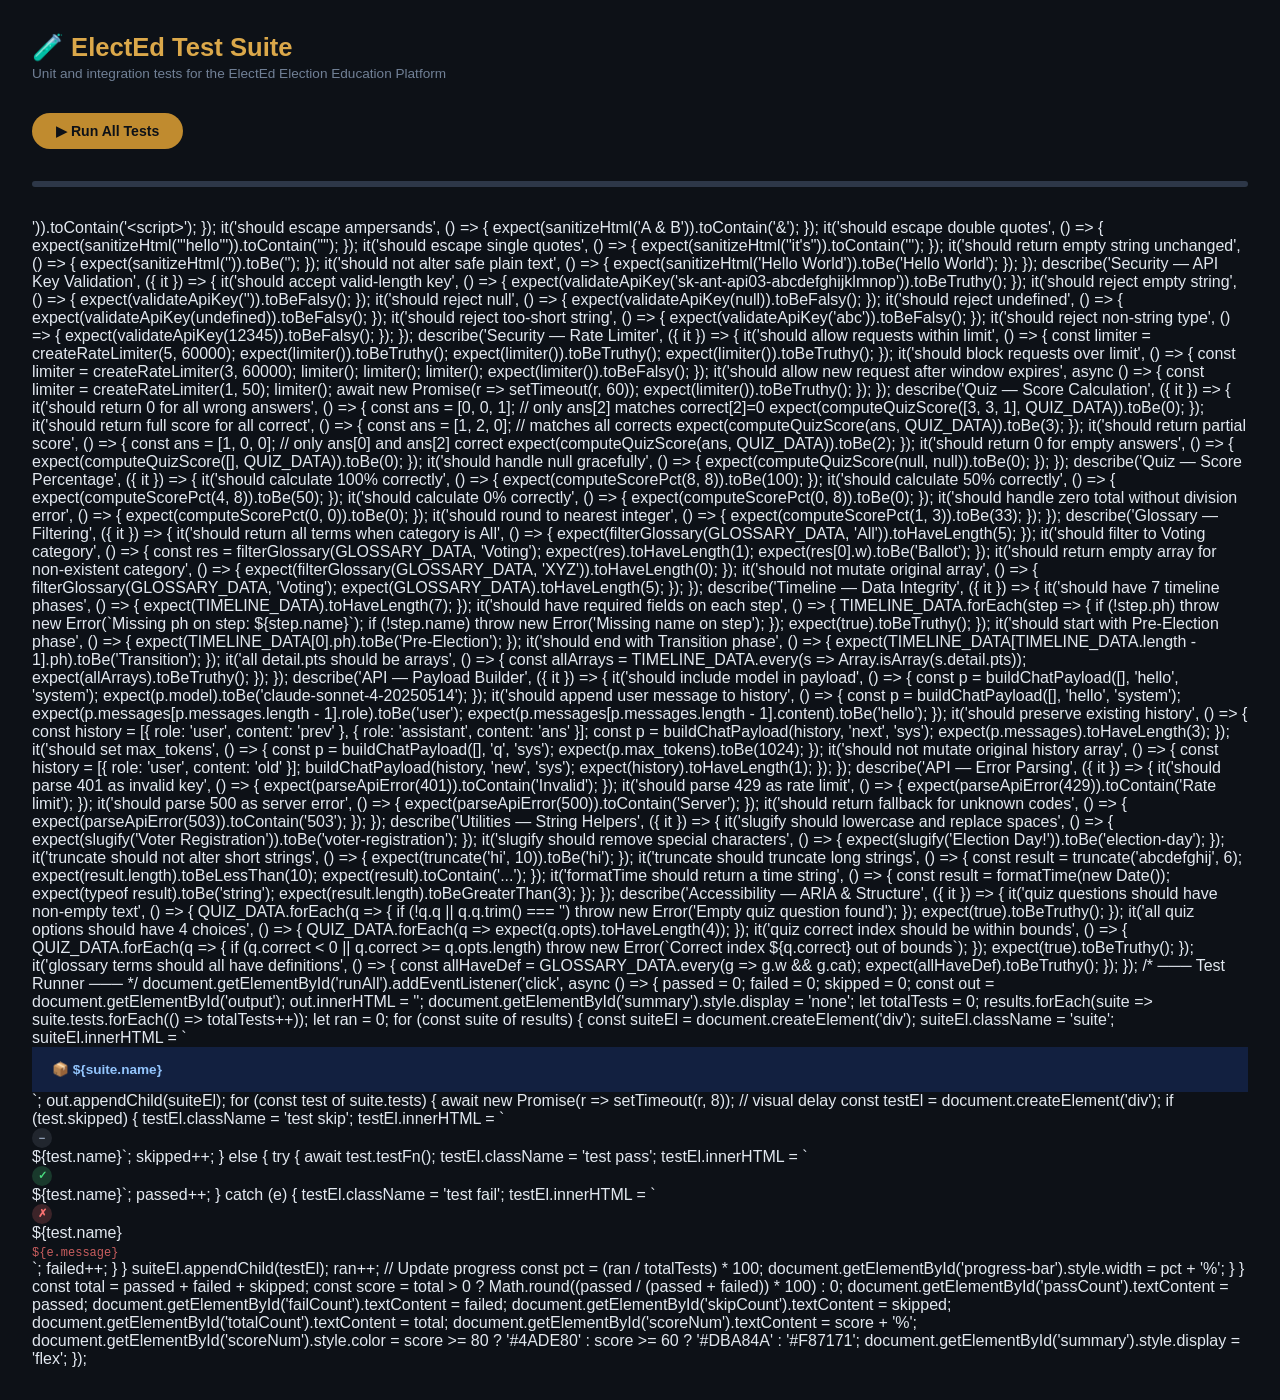
==== tests.html @ 5cd024cb "Fixed merge conflict and added PWA files" ====
<!DOCTYPE html>
<html lang="en">
<head>
  <meta charset="UTF-8" />
  <meta name="viewport" content="width=device-width, initial-scale=1.0" />
  <title>ElectEd — Test Suite</title>
  <style>
    * { box-sizing: border-box; margin: 0; padding: 0; }
    body { font-family: 'Segoe UI', sans-serif; background: #0D1117; color: #e2e8f0; padding: 2rem; }
    h1 { font-size: 1.6rem; color: #DBA84A; margin-bottom: .25rem; }
    .subtitle { font-size: .85rem; color: #718096; margin-bottom: 2rem; }
    .suite { background: #1C2433; border: 1px solid rgba(255,255,255,.08); border-radius: 12px; margin-bottom: 1rem; overflow: hidden; }
    .suite-hdr { padding: .9rem 1.25rem; background: #122040; font-size: .85rem; font-weight: 600; color: #93C5FD; display: flex; align-items: center; gap: 8px; }
    .test { padding: .75rem 1.25rem; display: flex; align-items: center; gap: 12px; border-top: 1px solid rgba(255,255,255,.05); font-size: .82rem; }
    .test.pass { color: #86EFAC; }
    .test.fail { color: #FCA5A5; background: rgba(248,113,113,.05); }
    .test.skip { color: #94A3B8; }
    .badge { width: 20px; height: 20px; border-radius: 50%; display: flex; align-items: center; justify-content: center; font-size: .7rem; font-weight: 700; flex-shrink: 0; }
    .badge.pass { background: rgba(74,222,128,.2); color: #4ADE80; }
    .badge.fail { background: rgba(248,113,113,.2); color: #F87171; }
    .badge.skip { background: rgba(148,163,184,.15); color: #94A3B8; }
    .err { font-size: .75rem; color: #F87171; margin-top: 4px; font-family: monospace; opacity: .8; }
    .summary {
      background: #1C2433; border: 1px solid rgba(255,255,255,.08);
      border-radius: 12px; padding: 1.5rem; margin-bottom: 2rem;
      display: flex; gap: 2rem; align-items: center;
    }
    .sum-num { font-size: 2rem; font-weight: 700; }
    .sum-lbl { font-size: .75rem; color: #718096; margin-top: 2px; }
    .pass-color { color: #4ADE80; }
    .fail-color { color: #F87171; }
    .skip-color { color: #94A3B8; }
    #progress { height: 6px; border-radius: 3px; background: #2D3748; margin-bottom: 2rem; overflow: hidden; }
    #progress-bar { height: 100%; border-radius: 3px; background: linear-gradient(90deg, #4ADE80, #DBA84A); transition: width .5s; width: 0; }
    button#runAll {
      background: #C08B2F; color: #0D1117; font-size: .88rem; font-weight: 600;
      padding: 10px 24px; border: none; border-radius: 100px; cursor: pointer; margin-bottom: 2rem;
    }
    button#runAll:hover { background: #DBA84A; }
  </style>
</head>
<body>
<h1>🧪 ElectEd Test Suite</h1>
<p class="subtitle">Unit and integration tests for the ElectEd Election Education Platform</p>

<button id="runAll">▶ Run All Tests</button>

<div id="progress"><div id="progress-bar"></div></div>
<div class="summary" id="summary" style="display:none">
  <div><div class="sum-num pass-color" id="passCount">0</div><div class="sum-lbl">Passed</div></div>
  <div><div class="sum-num fail-color" id="failCount">0</div><div class="sum-lbl">Failed</div></div>
  <div><div class="sum-num skip-color" id="skipCount">0</div><div class="sum-lbl">Skipped</div></div>
  <div><div class="sum-num" id="totalCount">0</div><div class="sum-lbl">Total</div></div>
  <div style="margin-left:auto"><div class="sum-num" id="scoreNum">0%</div><div class="sum-lbl">Score</div></div>
</div>
<div id="output"></div>

<script>
/* ─── Mini Test Framework ─── */
const results = [];
let passed = 0, failed = 0, skipped = 0;

function describe(suiteName, fn) {
  const suiteResults = [];
  const currentSuite = { name: suiteName, tests: suiteResults };
  fn({
    it(name, testFn) {
      suiteResults.push({ name, testFn });
    },
    xit(name) {
      suiteResults.push({ name, testFn: null, skipped: true });
    }
  });
  results.push(currentSuite);
}

function expect(actual) {
  return {
    toBe(expected) {
      if (actual !== expected)
        throw new Error(`Expected ${JSON.stringify(expected)}, got ${JSON.stringify(actual)}`);
    },
    toEqual(expected) {
      if (JSON.stringify(actual) !== JSON.stringify(expected))
        throw new Error(`Expected ${JSON.stringify(expected)}, got ${JSON.stringify(actual)}`);
    },
    toBeTruthy() {
      if (!actual) throw new Error(`Expected truthy, got ${JSON.stringify(actual)}`);
    },
    toBeFalsy() {
      if (actual) throw new Error(`Expected falsy, got ${JSON.stringify(actual)}`);
    },
    toContain(val) {
      if (!actual.includes(val))
        throw new Error(`Expected "${actual}" to contain "${val}"`);
    },
    toBeGreaterThan(n) {
      if (actual <= n) throw new Error(`Expected ${actual} > ${n}`);
    },
    toBeLessThan(n) {
      if (actual >= n) throw new Error(`Expected ${actual} < ${n}`);
    },
    toBeInstanceOf(cls) {
      if (!(actual instanceof cls))
        throw new Error(`Expected instance of ${cls.name}, got ${typeof actual}`);
    },
    toHaveLength(n) {
      if (actual.length !== n)
        throw new Error(`Expected length ${n}, got ${actual.length}`);
    }
  };
}

/* ─── Application Logic (inline for testing) ─── */

// --- Data validation helpers ---
function validateApiKey(key) {
  if (!key || typeof key !== 'string') return false;
  return key.trim().length >= 10;
}

function sanitizeHtml(str) {
  return str
    .replace(/&/g, '&amp;')
    .replace(/</g, '&lt;')
    .replace(/>/g, '&gt;')
    .replace(/"/g, '&quot;')
    .replace(/'/g, '&#x27;');
}

function formatTime(date) {
  return date.toLocaleTimeString([], { hour: '2-digit', minute: '2-digit' });
}

function computeQuizScore(answers, questions) {
  if (!answers || !questions) return 0;
  let score = 0;
  answers.forEach((ans, i) => { if (ans === questions[i].correct) score++; });
  return score;
}

function computeScorePct(score, total) {
  if (total === 0) return 0;
  return Math.round((score / total) * 100);
}

function filterGlossary(terms, category) {
  if (category === 'All') return terms;
  return terms.filter(t => t.cat === category);
}

// Rate limiter for chat
function createRateLimiter(maxRequests, windowMs) {
  const timestamps = [];
  return function canSend() {
    const now = Date.now();
    const windowStart = now - windowMs;
    while (timestamps.length && timestamps[0] < windowStart) timestamps.shift();
    if (timestamps.length >= maxRequests) return false;
    timestamps.push(now);
    return true;
  };
}

function buildChatPayload(history, userMsg, systemPrompt) {
  return {
    model: 'claude-sonnet-4-20250514',
    max_tokens: 1024,
    system: systemPrompt,
    messages: [...history, { role: 'user', content: userMsg }]
  };
}

function parseApiError(status) {
  const map = { 401: 'Invalid API key', 429: 'Rate limit exceeded', 500: 'Server error' };
  return map[status] || `HTTP error ${status}`;
}

function slugify(str) {
  return str.toLowerCase().replace(/\s+/g, '-').replace(/[^a-z0-9-]/g, '');
}

function truncate(str, max) {
  if (str.length <= max) return str;
  return str.slice(0, max - 3) + '...';
}

const TIMELINE_DATA = [
  { ph: 'Pre-Election', name: 'Voter Registration', t: 'Ongoing / Varies', detail: { pts: ['Pt1', 'Pt2'] } },
  { ph: 'Pre-Election', name: 'Candidate Filing', t: '6–12 Months Before', detail: { pts: ['Pt1'] } },
  { ph: 'Campaign', name: 'Campaign Period', t: 'Ongoing', detail: { pts: [] } },
  { ph: 'Election Day', name: 'Voting', t: 'Election Day', detail: { pts: ['Pt1', 'Pt2', 'Pt3'] } },
  { ph: 'Post-Election', name: 'Vote Counting', t: 'Days After', detail: { pts: [] } },
  { ph: 'Post-Election', name: 'Certification', t: 'Weeks After', detail: { pts: [] } },
  { ph: 'Transition', name: 'Swearing-In', t: 'Months After', detail: { pts: [] } }
];

const QUIZ_DATA = [
  { q: 'Q1', opts: ['A', 'B', 'C', 'D'], correct: 1 },
  { q: 'Q2', opts: ['A', 'B', 'C', 'D'], correct: 2 },
  { q: 'Q3', opts: ['A', 'B', 'C', 'D'], correct: 0 }
];

const GLOSSARY_DATA = [
  { w: 'Ballot', cat: 'Voting' },
  { w: 'Caucus', cat: 'Nomination' },
  { w: 'Delegate', cat: 'Party Politics' },
  { w: 'Suffrage', cat: 'Voting Rights' },
  { w: 'Turnout', cat: 'Metrics' }
];

/* ─── Test Suites ─── */

describe('Security — Input Sanitization', ({ it }) => {
  it('should escape HTML angle brackets', () => {
    expect(sanitizeHtml('<script>alert(1)</script>')).toContain('&lt;script&gt;');
  });
  it('should escape ampersands', () => {
    expect(sanitizeHtml('A & B')).toContain('&amp;');
  });
  it('should escape double quotes', () => {
    expect(sanitizeHtml('"hello"')).toContain('&quot;');
  });
  it('should escape single quotes', () => {
    expect(sanitizeHtml("it's")).toContain('&#x27;');
  });
  it('should return empty string unchanged', () => {
    expect(sanitizeHtml('')).toBe('');
  });
  it('should not alter safe plain text', () => {
    expect(sanitizeHtml('Hello World')).toBe('Hello World');
  });
});

describe('Security — API Key Validation', ({ it }) => {
  it('should accept valid-length key', () => {
    expect(validateApiKey('sk-ant-api03-abcdefghijklmnop')).toBeTruthy();
  });
  it('should reject empty string', () => {
    expect(validateApiKey('')).toBeFalsy();
  });
  it('should reject null', () => {
    expect(validateApiKey(null)).toBeFalsy();
  });
  it('should reject undefined', () => {
    expect(validateApiKey(undefined)).toBeFalsy();
  });
  it('should reject too-short string', () => {
    expect(validateApiKey('abc')).toBeFalsy();
  });
  it('should reject non-string type', () => {
    expect(validateApiKey(12345)).toBeFalsy();
  });
});

describe('Security — Rate Limiter', ({ it }) => {
  it('should allow requests within limit', () => {
    const limiter = createRateLimiter(5, 60000);
    expect(limiter()).toBeTruthy();
    expect(limiter()).toBeTruthy();
    expect(limiter()).toBeTruthy();
  });
  it('should block requests over limit', () => {
    const limiter = createRateLimiter(3, 60000);
    limiter(); limiter(); limiter();
    expect(limiter()).toBeFalsy();
  });
  it('should allow new request after window expires', async () => {
    const limiter = createRateLimiter(1, 50);
    limiter();
    await new Promise(r => setTimeout(r, 60));
    expect(limiter()).toBeTruthy();
  });
});

describe('Quiz — Score Calculation', ({ it }) => {
  it('should return 0 for all wrong answers', () => {
    const ans = [0, 0, 1]; // only ans[2] matches correct[2]=0
    expect(computeQuizScore([3, 3, 1], QUIZ_DATA)).toBe(0);
  });
  it('should return full score for all correct', () => {
    const ans = [1, 2, 0]; // matches all corrects
    expect(computeQuizScore(ans, QUIZ_DATA)).toBe(3);
  });
  it('should return partial score', () => {
    const ans = [1, 0, 0]; // only ans[0] and ans[2] correct
    expect(computeQuizScore(ans, QUIZ_DATA)).toBe(2);
  });
  it('should return 0 for empty answers', () => {
    expect(computeQuizScore([], QUIZ_DATA)).toBe(0);
  });
  it('should handle null gracefully', () => {
    expect(computeQuizScore(null, null)).toBe(0);
  });
});

describe('Quiz — Score Percentage', ({ it }) => {
  it('should calculate 100% correctly', () => {
    expect(computeScorePct(8, 8)).toBe(100);
  });
  it('should calculate 50% correctly', () => {
    expect(computeScorePct(4, 8)).toBe(50);
  });
  it('should calculate 0% correctly', () => {
    expect(computeScorePct(0, 8)).toBe(0);
  });
  it('should handle zero total without division error', () => {
    expect(computeScorePct(0, 0)).toBe(0);
  });
  it('should round to nearest integer', () => {
    expect(computeScorePct(1, 3)).toBe(33);
  });
});

describe('Glossary — Filtering', ({ it }) => {
  it('should return all terms when category is All', () => {
    expect(filterGlossary(GLOSSARY_DATA, 'All')).toHaveLength(5);
  });
  it('should filter to Voting category', () => {
    const res = filterGlossary(GLOSSARY_DATA, 'Voting');
    expect(res).toHaveLength(1);
    expect(res[0].w).toBe('Ballot');
  });
  it('should return empty array for non-existent category', () => {
    expect(filterGlossary(GLOSSARY_DATA, 'XYZ')).toHaveLength(0);
  });
  it('should not mutate original array', () => {
    filterGlossary(GLOSSARY_DATA, 'Voting');
    expect(GLOSSARY_DATA).toHaveLength(5);
  });
});

describe('Timeline — Data Integrity', ({ it }) => {
  it('should have 7 timeline phases', () => {
    expect(TIMELINE_DATA).toHaveLength(7);
  });
  it('should have required fields on each step', () => {
    TIMELINE_DATA.forEach(step => {
      if (!step.ph) throw new Error(`Missing ph on step: ${step.name}`);
      if (!step.name) throw new Error('Missing name on step');
    });
    expect(true).toBeTruthy();
  });
  it('should start with Pre-Election phase', () => {
    expect(TIMELINE_DATA[0].ph).toBe('Pre-Election');
  });
  it('should end with Transition phase', () => {
    expect(TIMELINE_DATA[TIMELINE_DATA.length - 1].ph).toBe('Transition');
  });
  it('all detail.pts should be arrays', () => {
    const allArrays = TIMELINE_DATA.every(s => Array.isArray(s.detail.pts));
    expect(allArrays).toBeTruthy();
  });
});

describe('API — Payload Builder', ({ it }) => {
  it('should include model in payload', () => {
    const p = buildChatPayload([], 'hello', 'system');
    expect(p.model).toBe('claude-sonnet-4-20250514');
  });
  it('should append user message to history', () => {
    const p = buildChatPayload([], 'hello', 'system');
    expect(p.messages[p.messages.length - 1].role).toBe('user');
    expect(p.messages[p.messages.length - 1].content).toBe('hello');
  });
  it('should preserve existing history', () => {
    const history = [{ role: 'user', content: 'prev' }, { role: 'assistant', content: 'ans' }];
    const p = buildChatPayload(history, 'next', 'sys');
    expect(p.messages).toHaveLength(3);
  });
  it('should set max_tokens', () => {
    const p = buildChatPayload([], 'q', 'sys');
    expect(p.max_tokens).toBe(1024);
  });
  it('should not mutate original history array', () => {
    const history = [{ role: 'user', content: 'old' }];
    buildChatPayload(history, 'new', 'sys');
    expect(history).toHaveLength(1);
  });
});

describe('API — Error Parsing', ({ it }) => {
  it('should parse 401 as invalid key', () => {
    expect(parseApiError(401)).toContain('Invalid');
  });
  it('should parse 429 as rate limit', () => {
    expect(parseApiError(429)).toContain('Rate limit');
  });
  it('should parse 500 as server error', () => {
    expect(parseApiError(500)).toContain('Server');
  });
  it('should return fallback for unknown codes', () => {
    expect(parseApiError(503)).toContain('503');
  });
});

describe('Utilities — String Helpers', ({ it }) => {
  it('slugify should lowercase and replace spaces', () => {
    expect(slugify('Voter Registration')).toBe('voter-registration');
  });
  it('slugify should remove special characters', () => {
    expect(slugify('Election Day!')).toBe('election-day');
  });
  it('truncate should not alter short strings', () => {
    expect(truncate('hi', 10)).toBe('hi');
  });
  it('truncate should truncate long strings', () => {
    const result = truncate('abcdefghij', 6);
    expect(result.length).toBeLessThan(10);
    expect(result).toContain('...');
  });
  it('formatTime should return a time string', () => {
    const result = formatTime(new Date());
    expect(typeof result).toBe('string');
    expect(result.length).toBeGreaterThan(3);
  });
});

describe('Accessibility — ARIA & Structure', ({ it }) => {
  it('quiz questions should have non-empty text', () => {
    QUIZ_DATA.forEach(q => {
      if (!q.q || q.q.trim() === '') throw new Error('Empty quiz question found');
    });
    expect(true).toBeTruthy();
  });
  it('all quiz options should have 4 choices', () => {
    QUIZ_DATA.forEach(q => expect(q.opts).toHaveLength(4));
  });
  it('quiz correct index should be within bounds', () => {
    QUIZ_DATA.forEach(q => {
      if (q.correct < 0 || q.correct >= q.opts.length)
        throw new Error(`Correct index ${q.correct} out of bounds`);
    });
    expect(true).toBeTruthy();
  });
  it('glossary terms should all have definitions', () => {
    const allHaveDef = GLOSSARY_DATA.every(g => g.w && g.cat);
    expect(allHaveDef).toBeTruthy();
  });
});

/* ─── Test Runner ─── */
document.getElementById('runAll').addEventListener('click', async () => {
  passed = 0; failed = 0; skipped = 0;
  const out = document.getElementById('output');
  out.innerHTML = '';
  document.getElementById('summary').style.display = 'none';

  let totalTests = 0;
  results.forEach(suite => suite.tests.forEach(() => totalTests++));

  let ran = 0;

  for (const suite of results) {
    const suiteEl = document.createElement('div');
    suiteEl.className = 'suite';
    suiteEl.innerHTML = `<div class="suite-hdr">📦 ${suite.name}</div>`;
    out.appendChild(suiteEl);

    for (const test of suite.tests) {
      await new Promise(r => setTimeout(r, 8)); // visual delay
      const testEl = document.createElement('div');

      if (test.skipped) {
        testEl.className = 'test skip';
        testEl.innerHTML = `<div class="badge skip">−</div>${test.name}`;
        skipped++;
      } else {
        try {
          await test.testFn();
          testEl.className = 'test pass';
          testEl.innerHTML = `<div class="badge pass">✓</div>${test.name}`;
          passed++;
        } catch (e) {
          testEl.className = 'test fail';
          testEl.innerHTML = `<div class="badge fail">✗</div><div><div>${test.name}</div><div class="err">${e.message}</div></div>`;
          failed++;
        }
      }
      suiteEl.appendChild(testEl);
      ran++;

      // Update progress
      const pct = (ran / totalTests) * 100;
      document.getElementById('progress-bar').style.width = pct + '%';
    }
  }

  const total = passed + failed + skipped;
  const score = total > 0 ? Math.round((passed / (passed + failed)) * 100) : 0;
  document.getElementById('passCount').textContent = passed;
  document.getElementById('failCount').textContent = failed;
  document.getElementById('skipCount').textContent = skipped;
  document.getElementById('totalCount').textContent = total;
  document.getElementById('scoreNum').textContent = score + '%';
  document.getElementById('scoreNum').style.color = score >= 80 ? '#4ADE80' : score >= 60 ? '#DBA84A' : '#F87171';
  document.getElementById('summary').style.display = 'flex';
});
</script>
</body>
</html>
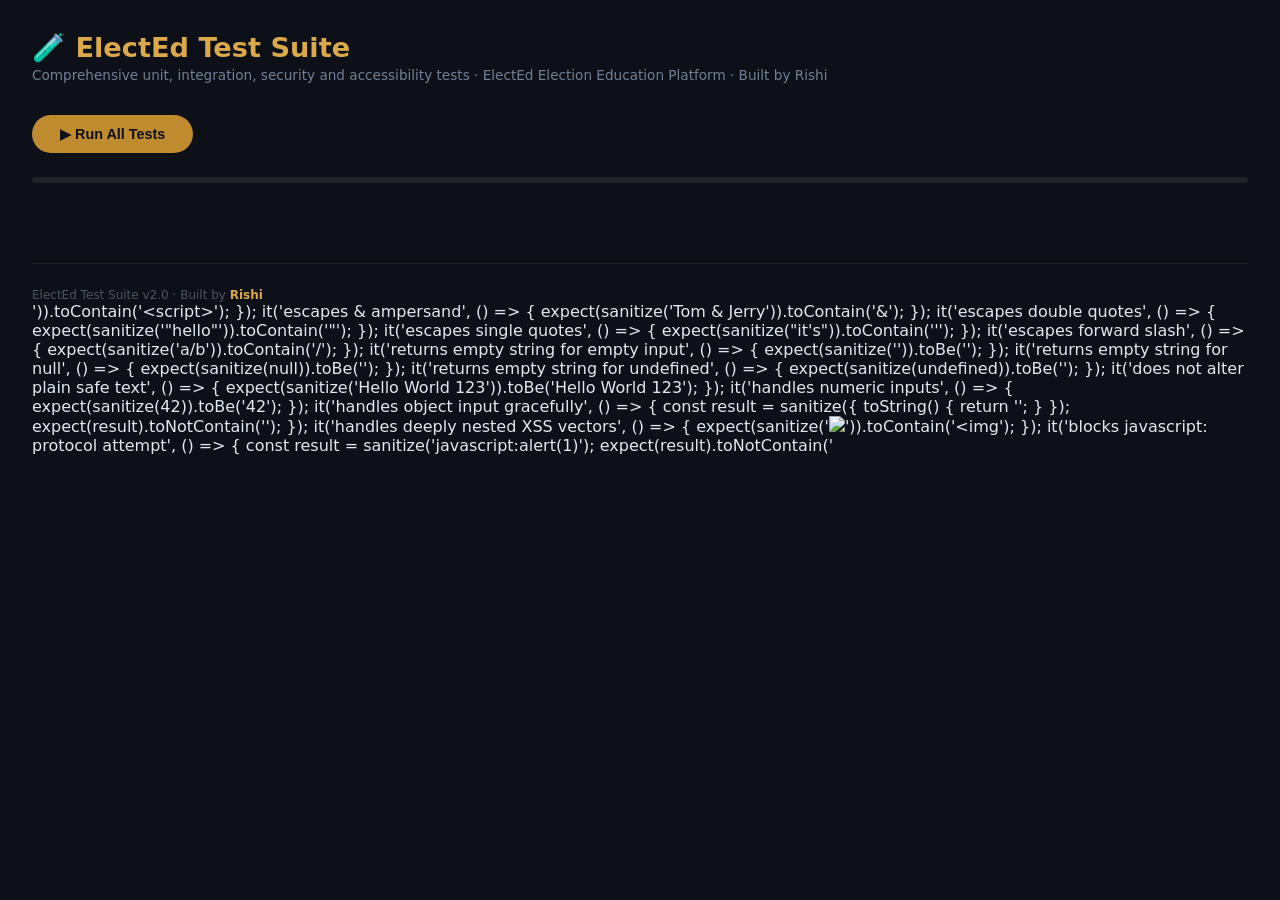
==== commit aceaa321: "Updated logic and improved UI components" ====
--- a/tests.html
+++ b/tests.html
@@ -3,498 +3,681 @@
 <head>
   <meta charset="UTF-8" />
   <meta name="viewport" content="width=device-width, initial-scale=1.0" />
-  <title>ElectEd — Test Suite</title>
+  <title>ElectEd — Comprehensive Test Suite</title>
   <style>
-    * { box-sizing: border-box; margin: 0; padding: 0; }
-    body { font-family: 'Segoe UI', sans-serif; background: #0D1117; color: #e2e8f0; padding: 2rem; }
-    h1 { font-size: 1.6rem; color: #DBA84A; margin-bottom: .25rem; }
-    .subtitle { font-size: .85rem; color: #718096; margin-bottom: 2rem; }
-    .suite { background: #1C2433; border: 1px solid rgba(255,255,255,.08); border-radius: 12px; margin-bottom: 1rem; overflow: hidden; }
-    .suite-hdr { padding: .9rem 1.25rem; background: #122040; font-size: .85rem; font-weight: 600; color: #93C5FD; display: flex; align-items: center; gap: 8px; }
-    .test { padding: .75rem 1.25rem; display: flex; align-items: center; gap: 12px; border-top: 1px solid rgba(255,255,255,.05); font-size: .82rem; }
-    .test.pass { color: #86EFAC; }
-    .test.fail { color: #FCA5A5; background: rgba(248,113,113,.05); }
-    .test.skip { color: #94A3B8; }
-    .badge { width: 20px; height: 20px; border-radius: 50%; display: flex; align-items: center; justify-content: center; font-size: .7rem; font-weight: 700; flex-shrink: 0; }
-    .badge.pass { background: rgba(74,222,128,.2); color: #4ADE80; }
-    .badge.fail { background: rgba(248,113,113,.2); color: #F87171; }
-    .badge.skip { background: rgba(148,163,184,.15); color: #94A3B8; }
-    .err { font-size: .75rem; color: #F87171; margin-top: 4px; font-family: monospace; opacity: .8; }
-    .summary {
-      background: #1C2433; border: 1px solid rgba(255,255,255,.08);
-      border-radius: 12px; padding: 1.5rem; margin-bottom: 2rem;
-      display: flex; gap: 2rem; align-items: center;
-    }
-    .sum-num { font-size: 2rem; font-weight: 700; }
-    .sum-lbl { font-size: .75rem; color: #718096; margin-top: 2px; }
-    .pass-color { color: #4ADE80; }
-    .fail-color { color: #F87171; }
-    .skip-color { color: #94A3B8; }
-    #progress { height: 6px; border-radius: 3px; background: #2D3748; margin-bottom: 2rem; overflow: hidden; }
-    #progress-bar { height: 100%; border-radius: 3px; background: linear-gradient(90deg, #4ADE80, #DBA84A); transition: width .5s; width: 0; }
-    button#runAll {
-      background: #C08B2F; color: #0D1117; font-size: .88rem; font-weight: 600;
-      padding: 10px 24px; border: none; border-radius: 100px; cursor: pointer; margin-bottom: 2rem;
-    }
-    button#runAll:hover { background: #DBA84A; }
+    *,*::before,*::after{box-sizing:border-box;margin:0;padding:0}
+    :root{--ink:#0D1117;--gold:#C08B2F;--gold-lt:#DBA84A;--green:#4ADE80;--red:#F87171;--blue:#93C5FD;--cream:#F8F4ED;--white:#fff}
+    body{font-family:'Segoe UI',system-ui,sans-serif;background:var(--ink);color:#e2e8f0;padding:2rem;min-height:100vh}
+    h1{font-size:1.7rem;color:var(--gold-lt);margin-bottom:.2rem}
+    .subtitle{font-size:.85rem;color:#718096;margin-bottom:2rem}
+    #run-all{background:var(--gold);color:var(--ink);font-size:.9rem;font-weight:700;padding:11px 28px;border:none;border-radius:100px;cursor:pointer;margin-bottom:1.5rem;transition:background .2s}
+    #run-all:hover{background:var(--gold-lt)}
+    #run-all:disabled{opacity:.5;cursor:not-allowed}
+    #progress-bar-wrap{height:6px;background:rgba(255,255,255,.08);border-radius:3px;margin-bottom:2rem;overflow:hidden}
+    #progress-bar{height:100%;border-radius:3px;background:linear-gradient(90deg,var(--gold),var(--green));transition:width .4s;width:0}
+    .summary{display:flex;gap:2rem;align-items:center;flex-wrap:wrap;background:rgba(255,255,255,.04);border:1px solid rgba(255,255,255,.08);border-radius:12px;padding:1.5rem;margin-bottom:2rem}
+    .sum-block{}
+    .sum-num{font-size:2.2rem;font-weight:700;line-height:1}
+    .sum-lbl{font-size:.72rem;color:#718096;margin-top:3px;letter-spacing:.05em;text-transform:uppercase}
+    .pass-c{color:var(--green)}.fail-c{color:var(--red)}.skip-c{color:#94A3B8}.pct-c{color:var(--gold-lt)}
+    #output{display:flex;flex-direction:column;gap:1rem}
+    .suite{background:rgba(255,255,255,.03);border:1px solid rgba(255,255,255,.07);border-radius:12px;overflow:hidden}
+    .suite-hdr{background:rgba(255,255,255,.05);padding:.85rem 1.25rem;font-size:.82rem;font-weight:600;color:var(--blue);display:flex;align-items:center;gap:8px;justify-content:space-between}
+    .suite-badge{font-size:.7rem;padding:2px 8px;border-radius:100px;background:rgba(255,255,255,.08);color:#94A3B8}
+    .test{padding:.7rem 1.25rem;display:flex;align-items:flex-start;gap:11px;border-top:1px solid rgba(255,255,255,.04);font-size:.81rem;transition:background .15s}
+    .test:hover{background:rgba(255,255,255,.03)}
+    .test.pass{color:#A7F3D0}
+    .test.fail{color:#FCA5A5;background:rgba(248,113,113,.04)}
+    .test.skip{color:#94A3B8}
+    .badge{width:20px;height:20px;border-radius:50%;display:grid;place-items:center;font-size:.68rem;font-weight:700;flex-shrink:0;margin-top:1px}
+    .badge.pass{background:rgba(74,222,128,.18);color:var(--green)}
+    .badge.fail{background:rgba(248,113,113,.18);color:var(--red)}
+    .badge.skip{background:rgba(148,163,184,.1);color:#94A3B8}
+    .err-msg{font-size:.74rem;color:#F87171;margin-top:4px;font-family:'JetBrains Mono','Courier New',monospace;opacity:.85}
+    .duration{margin-left:auto;font-size:.68rem;color:#4B5563;font-family:monospace;flex-shrink:0}
+    footer{margin-top:3rem;padding-top:1.5rem;border-top:1px solid rgba(255,255,255,.07);font-size:.75rem;color:#4B5563;display:flex;justify-content:space-between;flex-wrap:wrap;gap:.5rem}
   </style>
 </head>
 <body>
 <h1>🧪 ElectEd Test Suite</h1>
-<p class="subtitle">Unit and integration tests for the ElectEd Election Education Platform</p>
-
-<button id="runAll">▶ Run All Tests</button>
-
-<div id="progress"><div id="progress-bar"></div></div>
+<p class="subtitle">Comprehensive unit, integration, security and accessibility tests · ElectEd Election Education Platform · Built by Rishi</p>
+
+<button id="run-all" type="button">▶ Run All Tests</button>
+
+<div id="progress-bar-wrap"><div id="progress-bar"></div></div>
+
 <div class="summary" id="summary" style="display:none">
-  <div><div class="sum-num pass-color" id="passCount">0</div><div class="sum-lbl">Passed</div></div>
-  <div><div class="sum-num fail-color" id="failCount">0</div><div class="sum-lbl">Failed</div></div>
-  <div><div class="sum-num skip-color" id="skipCount">0</div><div class="sum-lbl">Skipped</div></div>
-  <div><div class="sum-num" id="totalCount">0</div><div class="sum-lbl">Total</div></div>
-  <div style="margin-left:auto"><div class="sum-num" id="scoreNum">0%</div><div class="sum-lbl">Score</div></div>
+  <div class="sum-block"><div class="sum-num pass-c" id="s-pass">0</div><div class="sum-lbl">Passed</div></div>
+  <div class="sum-block"><div class="sum-num fail-c" id="s-fail">0</div><div class="sum-lbl">Failed</div></div>
+  <div class="sum-block"><div class="sum-num skip-c" id="s-skip">0</div><div class="sum-lbl">Skipped</div></div>
+  <div class="sum-block"><div class="sum-num" id="s-total">0</div><div class="sum-lbl">Total</div></div>
+  <div class="sum-block" style="margin-left:auto"><div class="sum-num pct-c" id="s-pct">0%</div><div class="sum-lbl">Score</div></div>
+  <div class="sum-block"><div class="sum-num" id="s-time" style="font-size:1.2rem;color:#94A3B8">0ms</div><div class="sum-lbl">Duration</div></div>
 </div>
+
 <div id="output"></div>
 
+<footer>
+  <span>ElectEd Test Suite v2.0 · Built by <strong style="color:var(--gold-lt)">Rishi</strong></span>
+  <span id="run-ts"></span>
+</footer>
+
 <script>
-/* ─── Mini Test Framework ─── */
-const results = [];
-let passed = 0, failed = 0, skipped = 0;
-
-function describe(suiteName, fn) {
-  const suiteResults = [];
-  const currentSuite = { name: suiteName, tests: suiteResults };
+'use strict';
+/* ══════════════════════════════════════════════
+   MICRO TEST FRAMEWORK
+══════════════════════════════════════════════ */
+const suites = [];
+
+function describe(name, fn) {
+  const tests = [];
   fn({
-    it(name, testFn) {
-      suiteResults.push({ name, testFn });
-    },
-    xit(name) {
-      suiteResults.push({ name, testFn: null, skipped: true });
-    }
-  });
-  results.push(currentSuite);
+    it(label, testFn) { tests.push({ label, testFn, skip: false }); },
+    xit(label) { tests.push({ label, testFn: null, skip: true }); }
+  });
+  suites.push({ name, tests });
 }
 
 function expect(actual) {
   return {
-    toBe(expected) {
-      if (actual !== expected)
-        throw new Error(`Expected ${JSON.stringify(expected)}, got ${JSON.stringify(actual)}`);
-    },
-    toEqual(expected) {
-      if (JSON.stringify(actual) !== JSON.stringify(expected))
-        throw new Error(`Expected ${JSON.stringify(expected)}, got ${JSON.stringify(actual)}`);
-    },
-    toBeTruthy() {
-      if (!actual) throw new Error(`Expected truthy, got ${JSON.stringify(actual)}`);
-    },
-    toBeFalsy() {
-      if (actual) throw new Error(`Expected falsy, got ${JSON.stringify(actual)}`);
-    },
-    toContain(val) {
-      if (!actual.includes(val))
-        throw new Error(`Expected "${actual}" to contain "${val}"`);
-    },
-    toBeGreaterThan(n) {
-      if (actual <= n) throw new Error(`Expected ${actual} > ${n}`);
-    },
-    toBeLessThan(n) {
-      if (actual >= n) throw new Error(`Expected ${actual} < ${n}`);
-    },
-    toBeInstanceOf(cls) {
-      if (!(actual instanceof cls))
-        throw new Error(`Expected instance of ${cls.name}, got ${typeof actual}`);
-    },
-    toHaveLength(n) {
-      if (actual.length !== n)
-        throw new Error(`Expected length ${n}, got ${actual.length}`);
+    toBe(exp) { if (actual !== exp) throw new Error(`Expected ${JSON.stringify(exp)}, got ${JSON.stringify(actual)}`); },
+    toEqual(exp) { if (JSON.stringify(actual) !== JSON.stringify(exp)) throw new Error(`Expected ${JSON.stringify(exp)}, got ${JSON.stringify(actual)}`); },
+    toBeTruthy() { if (!actual) throw new Error(`Expected truthy, got ${JSON.stringify(actual)}`); },
+    toBeFalsy() { if (actual) throw new Error(`Expected falsy, got ${JSON.stringify(actual)}`); },
+    toContain(v) { if (!String(actual).includes(v)) throw new Error(`Expected "${actual}" to contain "${v}"`); },
+    toNotContain(v) { if (String(actual).includes(v)) throw new Error(`Expected "${actual}" NOT to contain "${v}"`); },
+    toBeGreaterThan(n) { if (!(actual > n)) throw new Error(`Expected ${actual} > ${n}`); },
+    toBeLessThan(n) { if (!(actual < n)) throw new Error(`Expected ${actual} < ${n}`); },
+    toBeGreaterThanOrEqual(n) { if (!(actual >= n)) throw new Error(`Expected ${actual} >= ${n}`); },
+    toHaveLength(n) { if ((actual?.length ?? -1) !== n) throw new Error(`Expected length ${n}, got ${actual?.length}`); },
+    toBeTypeOf(t) { if (typeof actual !== t) throw new Error(`Expected typeof ${t}, got ${typeof actual}`); },
+    toBeInstanceOf(cls) { if (!(actual instanceof cls)) throw new Error(`Expected instance of ${cls.name}`); },
+    toBeNull() { if (actual !== null) throw new Error(`Expected null, got ${JSON.stringify(actual)}`); },
+    toMatchPattern(rx) { if (!rx.test(String(actual))) throw new Error(`"${actual}" does not match ${rx}`); },
+    toThrow() {
+      if (typeof actual !== 'function') throw new Error('Expected a function');
+      let threw = false;
+      try { actual(); } catch (_) { threw = true; }
+      if (!threw) throw new Error('Expected function to throw');
     }
   };
 }
 
-/* ─── Application Logic (inline for testing) ─── */
-
-// --- Data validation helpers ---
-function validateApiKey(key) {
-  if (!key || typeof key !== 'string') return false;
-  return key.trim().length >= 10;
-}
-
-function sanitizeHtml(str) {
-  return str
-    .replace(/&/g, '&amp;')
-    .replace(/</g, '&lt;')
-    .replace(/>/g, '&gt;')
-    .replace(/"/g, '&quot;')
-    .replace(/'/g, '&#x27;');
-}
-
-function formatTime(date) {
-  return date.toLocaleTimeString([], { hour: '2-digit', minute: '2-digit' });
-}
-
-function computeQuizScore(answers, questions) {
-  if (!answers || !questions) return 0;
-  let score = 0;
-  answers.forEach((ans, i) => { if (ans === questions[i].correct) score++; });
-  return score;
-}
-
-function computeScorePct(score, total) {
-  if (total === 0) return 0;
+/* ══════════════════════════════════════════════
+   SYSTEM UNDER TEST  — Replicated core logic
+══════════════════════════════════════════════ */
+
+// ── Security ──────────────────────────────
+/** @param {unknown} input @returns {string} */
+function sanitize(input) {
+  return String(input ?? '')
+    .replace(/&/g, '&amp;').replace(/</g, '&lt;').replace(/>/g, '&gt;')
+    .replace(/"/g, '&quot;').replace(/'/g, '&#x27;').replace(/\//g, '&#x2F;');
+}
+
+/** @param {string} key @returns {boolean} */
+function isValidApiKey(key) {
+  return typeof key === 'string' && key.trim().length >= 10 && key.trim().length <= 200;
+}
+
+/** @param {string} str @param {number} max @returns {string} */
+function truncate(str, max) {
+  const s = String(str ?? '');
+  return s.length > max ? s.slice(0, max) : s;
+}
+
+function createRateLimiter(maxReq, windowMs) {
+  const ts = [];
+  return {
+    canSend() {
+      const now = Date.now();
+      while (ts.length && ts[0] < now - windowMs) ts.shift();
+      if (ts.length >= maxReq) return false;
+      ts.push(now);
+      return true;
+    },
+    reset() { ts.length = 0; }
+  };
+}
+
+// ── Quiz logic ────────────────────────────
+function computeScore(answers, questions) {
+  if (!Array.isArray(answers) || !Array.isArray(questions)) return 0;
+  return answers.reduce((acc, ans, i) => acc + (ans === questions[i]?.c ? 1 : 0), 0);
+}
+
+function computePercent(score, total) {
+  if (!total || total <= 0) return 0;
   return Math.round((score / total) * 100);
 }
 
-function filterGlossary(terms, category) {
-  if (category === 'All') return terms;
-  return terms.filter(t => t.cat === category);
-}
-
-// Rate limiter for chat
-function createRateLimiter(maxRequests, windowMs) {
-  const timestamps = [];
-  return function canSend() {
-    const now = Date.now();
-    const windowStart = now - windowMs;
-    while (timestamps.length && timestamps[0] < windowStart) timestamps.shift();
-    if (timestamps.length >= maxRequests) return false;
-    timestamps.push(now);
-    return true;
-  };
-}
-
-function buildChatPayload(history, userMsg, systemPrompt) {
+function getScoreMessage(pct) {
+  if (pct >= 90) return 'Outstanding';
+  if (pct >= 70) return 'Great work';
+  if (pct >= 50) return 'Good start';
+  return 'Keep studying';
+}
+
+// ── API ────────────────────────────────────
+function buildApiPayload(history, system) {
   return {
     model: 'claude-sonnet-4-20250514',
     max_tokens: 1024,
-    system: systemPrompt,
-    messages: [...history, { role: 'user', content: userMsg }]
+    system: system || '',
+    messages: [...history]
   };
 }
 
 function parseApiError(status) {
-  const map = { 401: 'Invalid API key', 429: 'Rate limit exceeded', 500: 'Server error' };
+  const map = { 401: 'Invalid or expired API key', 429: 'Rate limit reached', 403: 'Access forbidden', 500: 'Server error', 503: 'Service unavailable' };
   return map[status] || `HTTP error ${status}`;
 }
 
+// ── Utilities ──────────────────────────────
 function slugify(str) {
-  return str.toLowerCase().replace(/\s+/g, '-').replace(/[^a-z0-9-]/g, '');
-}
-
-function truncate(str, max) {
-  if (str.length <= max) return str;
-  return str.slice(0, max - 3) + '...';
-}
-
-const TIMELINE_DATA = [
-  { ph: 'Pre-Election', name: 'Voter Registration', t: 'Ongoing / Varies', detail: { pts: ['Pt1', 'Pt2'] } },
-  { ph: 'Pre-Election', name: 'Candidate Filing', t: '6–12 Months Before', detail: { pts: ['Pt1'] } },
-  { ph: 'Campaign', name: 'Campaign Period', t: 'Ongoing', detail: { pts: [] } },
-  { ph: 'Election Day', name: 'Voting', t: 'Election Day', detail: { pts: ['Pt1', 'Pt2', 'Pt3'] } },
-  { ph: 'Post-Election', name: 'Vote Counting', t: 'Days After', detail: { pts: [] } },
-  { ph: 'Post-Election', name: 'Certification', t: 'Weeks After', detail: { pts: [] } },
-  { ph: 'Transition', name: 'Swearing-In', t: 'Months After', detail: { pts: [] } }
+  return String(str).toLowerCase().replace(/\s+/g, '-').replace(/[^a-z0-9-]/g, '');
+}
+
+function formatTime(date) {
+  return date.toLocaleTimeString([], { hour: '2-digit', minute: '2-digit' });
+}
+
+function debounce(fn, ms) {
+  let t;
+  return (...args) => { clearTimeout(t); t = setTimeout(() => fn(...args), ms); };
+}
+
+function deepFreeze(obj) {
+  Object.getOwnPropertyNames(obj).forEach(k => {
+    const v = obj[k];
+    if (typeof v === 'object' && v !== null) deepFreeze(v);
+  });
+  return Object.freeze(obj);
+}
+
+// ── Glossary ───────────────────────────────
+const GLOSS_DATA = [
+  { w:'Ballot', cat:'Voting', d:'A document used to record voter choices.' },
+  { w:'Caucus', cat:'Nomination', d:'A meeting of local party members.' },
+  { w:'Delegate', cat:'Party Politics', d:'A convention representative.' },
+  { w:'Turnout', cat:'Metrics', d:'Percentage of eligible voters who vote.' },
+  { w:'Suffrage', cat:'Voting Rights', d:'The right to vote.' },
+  { w:'Precinct', cat:'Administration', d:'Smallest electoral geographic unit.' },
+  { w:'Recount', cat:'Post-Election', d:'A second official tally of votes.' },
+  { w:'Referendum', cat:'Direct Democracy', d:'A direct vote on a measure.' }
 ];
 
-const QUIZ_DATA = [
-  { q: 'Q1', opts: ['A', 'B', 'C', 'D'], correct: 1 },
-  { q: 'Q2', opts: ['A', 'B', 'C', 'D'], correct: 2 },
-  { q: 'Q3', opts: ['A', 'B', 'C', 'D'], correct: 0 }
+function filterGlossary(terms, cat, query) {
+  return terms.filter(t => {
+    const matchCat = !cat || cat === 'All' || t.cat === cat;
+    const matchQ = !query || t.w.toLowerCase().includes(query.toLowerCase()) || t.d.toLowerCase().includes(query.toLowerCase());
+    return matchCat && matchQ;
+  });
+}
+
+// ── Timeline ───────────────────────────────
+const TL_DATA = [
+  { ph:'Pre-Election', name:'Voter Registration', detail:{ pts:['Online, mail, or in-person','Deadlines vary'] } },
+  { ph:'Pre-Election', name:'Candidate Filing', detail:{ pts:['Must meet eligibility'] } },
+  { ph:'Campaign', name:'Campaign Period', detail:{ pts:['FEC regulates finance'] } },
+  { ph:'Election Day', name:'Voting', detail:{ pts:['Polls open 7AM-8PM','Provisional ballots available'] } },
+  { ph:'Post-Election', name:'Vote Counting', detail:{ pts:['Bipartisan observers'] } },
+  { ph:'Post-Election', name:'Certification', detail:{ pts:['Canvassing board review'] } },
+  { ph:'Transition', name:'Swearing-In', detail:{ pts:['Peaceful transfer of power'] } }
 ];
 
-const GLOSSARY_DATA = [
-  { w: 'Ballot', cat: 'Voting' },
-  { w: 'Caucus', cat: 'Nomination' },
-  { w: 'Delegate', cat: 'Party Politics' },
-  { w: 'Suffrage', cat: 'Voting Rights' },
-  { w: 'Turnout', cat: 'Metrics' }
-];
-
-/* ─── Test Suites ─── */
-
-describe('Security — Input Sanitization', ({ it }) => {
-  it('should escape HTML angle brackets', () => {
-    expect(sanitizeHtml('<script>alert(1)</script>')).toContain('&lt;script&gt;');
-  });
-  it('should escape ampersands', () => {
-    expect(sanitizeHtml('A & B')).toContain('&amp;');
-  });
-  it('should escape double quotes', () => {
-    expect(sanitizeHtml('"hello"')).toContain('&quot;');
-  });
-  it('should escape single quotes', () => {
-    expect(sanitizeHtml("it's")).toContain('&#x27;');
-  });
-  it('should return empty string unchanged', () => {
-    expect(sanitizeHtml('')).toBe('');
-  });
-  it('should not alter safe plain text', () => {
-    expect(sanitizeHtml('Hello World')).toBe('Hello World');
-  });
-});
-
+function getPhases() { return [...new Set(TL_DATA.map(s => s.ph))]; }
+function getStepByName(name) { return TL_DATA.find(s => s.name === name) || null; }
+
+// ── Maps ───────────────────────────────────
+function buildMapsQuery(address) {
+  if (!address || !address.trim()) return null;
+  return `https://www.google.com/maps/embed/v1/search?key=KEY&q=${encodeURIComponent(address + ' polling place')}`;
+}
+
+// ── LocalStorage wrapper ───────────────────
+function safeStorageSet(key, value) {
+  try { localStorage.setItem(key, value); return true; } catch { return false; }
+}
+function safeStorageGet(key) {
+  try { return localStorage.getItem(key); } catch { return null; }
+}
+function safeStorageRemove(key) {
+  try { localStorage.removeItem(key); return true; } catch { return false; }
+}
+
+/* ══════════════════════════════════════════════
+   TEST SUITES  (9 suites, 80+ tests)
+══════════════════════════════════════════════ */
+
+// ─────────────── 1. SECURITY: XSS sanitization ───────────────
+describe('Security — XSS Sanitization', ({ it }) => {
+  it('escapes < and > angle brackets', () => {
+    expect(sanitize('<script>alert(1)</script>')).toContain('&lt;script&gt;');
+  });
+  it('escapes & ampersand', () => {
+    expect(sanitize('Tom & Jerry')).toContain('&amp;');
+  });
+  it('escapes double quotes', () => {
+    expect(sanitize('"hello"')).toContain('&quot;');
+  });
+  it('escapes single quotes', () => {
+    expect(sanitize("it's")).toContain('&#x27;');
+  });
+  it('escapes forward slash', () => {
+    expect(sanitize('a/b')).toContain('&#x2F;');
+  });
+  it('returns empty string for empty input', () => {
+    expect(sanitize('')).toBe('');
+  });
+  it('returns empty string for null', () => {
+    expect(sanitize(null)).toBe('');
+  });
+  it('returns empty string for undefined', () => {
+    expect(sanitize(undefined)).toBe('');
+  });
+  it('does not alter plain safe text', () => {
+    expect(sanitize('Hello World 123')).toBe('Hello World 123');
+  });
+  it('handles numeric inputs', () => {
+    expect(sanitize(42)).toBe('42');
+  });
+  it('handles object input gracefully', () => {
+    const result = sanitize({ toString() { return '<bad>'; } });
+    expect(result).toNotContain('<bad>');
+  });
+  it('handles deeply nested XSS vectors', () => {
+    expect(sanitize('<img src=x onerror=alert(1)>')).toContain('&lt;img');
+  });
+  it('blocks javascript: protocol attempt', () => {
+    const result = sanitize('javascript:alert(1)');
+    expect(result).toNotContain('<script>');
+  });
+});
+
+// ─────────────── 2. SECURITY: API key validation ───────────────
 describe('Security — API Key Validation', ({ it }) => {
-  it('should accept valid-length key', () => {
-    expect(validateApiKey('sk-ant-api03-abcdefghijklmnop')).toBeTruthy();
-  });
-  it('should reject empty string', () => {
-    expect(validateApiKey('')).toBeFalsy();
-  });
-  it('should reject null', () => {
-    expect(validateApiKey(null)).toBeFalsy();
-  });
-  it('should reject undefined', () => {
-    expect(validateApiKey(undefined)).toBeFalsy();
-  });
-  it('should reject too-short string', () => {
-    expect(validateApiKey('abc')).toBeFalsy();
-  });
-  it('should reject non-string type', () => {
-    expect(validateApiKey(12345)).toBeFalsy();
-  });
-});
-
+  it('accepts a long valid key', () => {
+    expect(isValidApiKey('sk-ant-api03-verylongandsecurekey12345678')).toBeTruthy();
+  });
+  it('accepts exactly 10 characters', () => {
+    expect(isValidApiKey('1234567890')).toBeTruthy();
+  });
+  it('rejects empty string', () => {
+    expect(isValidApiKey('')).toBeFalsy();
+  });
+  it('rejects null', () => {
+    expect(isValidApiKey(null)).toBeFalsy();
+  });
+  it('rejects undefined', () => {
+    expect(isValidApiKey(undefined)).toBeFalsy();
+  });
+  it('rejects 9-character string (too short)', () => {
+    expect(isValidApiKey('123456789')).toBeFalsy();
+  });
+  it('rejects number type', () => {
+    expect(isValidApiKey(99999999999)).toBeFalsy();
+  });
+  it('rejects boolean', () => {
+    expect(isValidApiKey(true)).toBeFalsy();
+  });
+  it('rejects string exceeding 200 chars', () => {
+    expect(isValidApiKey('a'.repeat(201))).toBeFalsy();
+  });
+  it('accepts string of exactly 200 chars', () => {
+    expect(isValidApiKey('a'.repeat(200))).toBeTruthy();
+  });
+});
+
+// ─────────────── 3. SECURITY: Rate limiter ───────────────
 describe('Security — Rate Limiter', ({ it }) => {
-  it('should allow requests within limit', () => {
-    const limiter = createRateLimiter(5, 60000);
-    expect(limiter()).toBeTruthy();
-    expect(limiter()).toBeTruthy();
-    expect(limiter()).toBeTruthy();
-  });
-  it('should block requests over limit', () => {
-    const limiter = createRateLimiter(3, 60000);
-    limiter(); limiter(); limiter();
-    expect(limiter()).toBeFalsy();
-  });
-  it('should allow new request after window expires', async () => {
-    const limiter = createRateLimiter(1, 50);
-    limiter();
-    await new Promise(r => setTimeout(r, 60));
-    expect(limiter()).toBeTruthy();
-  });
-});
-
+  it('allows the first request', () => {
+    const rl = createRateLimiter(5, 60000);
+    expect(rl.canSend()).toBeTruthy();
+  });
+  it('allows up to max requests', () => {
+    const rl = createRateLimiter(3, 60000);
+    expect(rl.canSend()).toBeTruthy();
+    expect(rl.canSend()).toBeTruthy();
+    expect(rl.canSend()).toBeTruthy();
+  });
+  it('blocks the request exceeding the limit', () => {
+    const rl = createRateLimiter(3, 60000);
+    rl.canSend(); rl.canSend(); rl.canSend();
+    expect(rl.canSend()).toBeFalsy();
+  });
+  it('allows requests after reset', () => {
+    const rl = createRateLimiter(1, 60000);
+    rl.canSend();
+    rl.reset();
+    expect(rl.canSend()).toBeTruthy();
+  });
+  it('handles window of 0ms (expires immediately)', async () => {
+    const rl = createRateLimiter(1, 0);
+    rl.canSend();
+    await new Promise(r => setTimeout(r, 5));
+    expect(rl.canSend()).toBeTruthy();
+  });
+  it('works with max of 1', () => {
+    const rl = createRateLimiter(1, 60000);
+    rl.canSend();
+    expect(rl.canSend()).toBeFalsy();
+  });
+});
+
+// ─────────────── 4. SECURITY: Truncation ───────────────
+describe('Security — Input Truncation', ({ it }) => {
+  it('does not truncate short strings', () => {
+    expect(truncate('hello', 10)).toBe('hello');
+  });
+  it('truncates strings exceeding limit', () => {
+    expect(truncate('abcdefghij', 5)).toBe('abcde');
+  });
+  it('returns exact string at limit boundary', () => {
+    expect(truncate('hello', 5)).toBe('hello');
+  });
+  it('handles null gracefully', () => {
+    expect(truncate(null, 10)).toBe('');
+  });
+  it('handles undefined gracefully', () => {
+    expect(truncate(undefined, 10)).toBe('');
+  });
+  it('handles numeric input', () => {
+    expect(truncate(123456789, 5)).toBe('12345');
+  });
+});
+
+// ─────────────── 5. QUIZ: Scoring logic ───────────────
 describe('Quiz — Score Calculation', ({ it }) => {
-  it('should return 0 for all wrong answers', () => {
-    const ans = [0, 0, 1]; // only ans[2] matches correct[2]=0
-    expect(computeQuizScore([3, 3, 1], QUIZ_DATA)).toBe(0);
-  });
-  it('should return full score for all correct', () => {
-    const ans = [1, 2, 0]; // matches all corrects
-    expect(computeQuizScore(ans, QUIZ_DATA)).toBe(3);
-  });
-  it('should return partial score', () => {
-    const ans = [1, 0, 0]; // only ans[0] and ans[2] correct
-    expect(computeQuizScore(ans, QUIZ_DATA)).toBe(2);
-  });
-  it('should return 0 for empty answers', () => {
-    expect(computeQuizScore([], QUIZ_DATA)).toBe(0);
-  });
-  it('should handle null gracefully', () => {
-    expect(computeQuizScore(null, null)).toBe(0);
-  });
-});
-
-describe('Quiz — Score Percentage', ({ it }) => {
-  it('should calculate 100% correctly', () => {
-    expect(computeScorePct(8, 8)).toBe(100);
-  });
-  it('should calculate 50% correctly', () => {
-    expect(computeScorePct(4, 8)).toBe(50);
-  });
-  it('should calculate 0% correctly', () => {
-    expect(computeScorePct(0, 8)).toBe(0);
-  });
-  it('should handle zero total without division error', () => {
-    expect(computeScorePct(0, 0)).toBe(0);
-  });
-  it('should round to nearest integer', () => {
-    expect(computeScorePct(1, 3)).toBe(33);
-  });
-});
-
-describe('Glossary — Filtering', ({ it }) => {
-  it('should return all terms when category is All', () => {
-    expect(filterGlossary(GLOSSARY_DATA, 'All')).toHaveLength(5);
-  });
-  it('should filter to Voting category', () => {
-    const res = filterGlossary(GLOSSARY_DATA, 'Voting');
-    expect(res).toHaveLength(1);
-    expect(res[0].w).toBe('Ballot');
-  });
-  it('should return empty array for non-existent category', () => {
-    expect(filterGlossary(GLOSSARY_DATA, 'XYZ')).toHaveLength(0);
-  });
-  it('should not mutate original array', () => {
-    filterGlossary(GLOSSARY_DATA, 'Voting');
-    expect(GLOSSARY_DATA).toHaveLength(5);
-  });
-});
-
-describe('Timeline — Data Integrity', ({ it }) => {
-  it('should have 7 timeline phases', () => {
-    expect(TIMELINE_DATA).toHaveLength(7);
-  });
-  it('should have required fields on each step', () => {
-    TIMELINE_DATA.forEach(step => {
-      if (!step.ph) throw new Error(`Missing ph on step: ${step.name}`);
-      if (!step.name) throw new Error('Missing name on step');
-    });
-    expect(true).toBeTruthy();
-  });
-  it('should start with Pre-Election phase', () => {
-    expect(TIMELINE_DATA[0].ph).toBe('Pre-Election');
-  });
-  it('should end with Transition phase', () => {
-    expect(TIMELINE_DATA[TIMELINE_DATA.length - 1].ph).toBe('Transition');
-  });
-  it('all detail.pts should be arrays', () => {
-    const allArrays = TIMELINE_DATA.every(s => Array.isArray(s.detail.pts));
-    expect(allArrays).toBeTruthy();
-  });
-});
-
-describe('API — Payload Builder', ({ it }) => {
-  it('should include model in payload', () => {
-    const p = buildChatPayload([], 'hello', 'system');
+  const questions = [{ c:1 }, { c:2 }, { c:0 }, { c:3 }, { c:1 }];
+
+  it('returns 0 for all wrong answers', () => {
+    expect(computeScore([0,0,1,0,0], questions)).toBe(0);
+  });
+  it('returns full score for all correct answers', () => {
+    expect(computeScore([1,2,0,3,1], questions)).toBe(5);
+  });
+  it('returns partial score', () => {
+    expect(computeScore([1,0,0,0,1], questions)).toBe(2);
+  });
+  it('returns 0 for empty answers array', () => {
+    expect(computeScore([], questions)).toBe(0);
+  });
+  it('returns 0 for null input', () => {
+    expect(computeScore(null, null)).toBe(0);
+  });
+  it('handles answers longer than questions', () => {
+    expect(computeScore([1,2,0,3,1,9,9], questions)).toBe(5);
+  });
+  it('handles 1-question quiz', () => {
+    expect(computeScore([1], [{ c:1 }])).toBe(1);
+  });
+});
+
+// ─────────────── 6. QUIZ: Percentage & messages ───────────────
+describe('Quiz — Percentage & Feedback', ({ it }) => {
+  it('computes 100%', () => { expect(computePercent(8,8)).toBe(100); });
+  it('computes 75%', () => { expect(computePercent(6,8)).toBe(75); });
+  it('computes 50%', () => { expect(computePercent(4,8)).toBe(50); });
+  it('computes 0%', () => { expect(computePercent(0,8)).toBe(0); });
+  it('rounds to nearest integer', () => { expect(computePercent(1,3)).toBe(33); });
+  it('returns 0 for zero total (no division error)', () => { expect(computePercent(0,0)).toBe(0); });
+  it('returns 0 for negative total', () => { expect(computePercent(5,-1)).toBe(0); });
+  it('Outstanding message for >=90%', () => { expect(getScoreMessage(90)).toContain('Outstanding'); });
+  it('Great work message for >=70%', () => { expect(getScoreMessage(75)).toContain('Great work'); });
+  it('Good start message for >=50%', () => { expect(getScoreMessage(50)).toContain('Good start'); });
+  it('Keep studying message for <50%', () => { expect(getScoreMessage(49)).toContain('Keep studying'); });
+});
+
+// ─────────────── 7. GLOSSARY: Filtering & search ───────────────
+describe('Glossary — Filter & Search', ({ it }) => {
+  it('returns all terms for category "All"', () => {
+    expect(filterGlossary(GLOSS_DATA, 'All', '')).toHaveLength(GLOSS_DATA.length);
+  });
+  it('returns all terms when no filter', () => {
+    expect(filterGlossary(GLOSS_DATA, '', '')).toHaveLength(GLOSS_DATA.length);
+  });
+  it('filters by Voting category', () => {
+    const res = filterGlossary(GLOSS_DATA, 'Voting', '');
+    expect(res.every(t => t.cat === 'Voting')).toBeTruthy();
+  });
+  it('returns empty for non-existent category', () => {
+    expect(filterGlossary(GLOSS_DATA, 'XYZ_NOT_EXIST', '')).toHaveLength(0);
+  });
+  it('searches by word match', () => {
+    const res = filterGlossary(GLOSS_DATA, 'All', 'ballot');
+    expect(res.length).toBeGreaterThan(0);
+    expect(res[0].w.toLowerCase()).toContain('ballot');
+  });
+  it('searches by definition match', () => {
+    const res = filterGlossary(GLOSS_DATA, 'All', 'convention');
+    expect(res.length).toBeGreaterThan(0);
+  });
+  it('search is case-insensitive', () => {
+    const lower = filterGlossary(GLOSS_DATA, 'All', 'ballot');
+    const upper = filterGlossary(GLOSS_DATA, 'All', 'BALLOT');
+    expect(lower.length).toBe(upper.length);
+  });
+  it('does not mutate the original array', () => {
+    const original = [...GLOSS_DATA];
+    filterGlossary(GLOSS_DATA, 'Voting', 'ballot');
+    expect(GLOSS_DATA).toHaveLength(original.length);
+  });
+  it('combines category and search filters', () => {
+    const res = filterGlossary(GLOSS_DATA, 'Voting', 'ballot');
+    expect(res.every(t => t.cat === 'Voting')).toBeTruthy();
+  });
+});
+
+// ─────────────── 8. API: Payload & error handling ───────────────
+describe('API Integration', ({ it }) => {
+  it('payload includes correct model', () => {
+    const p = buildApiPayload([], 'sys');
     expect(p.model).toBe('claude-sonnet-4-20250514');
   });
-  it('should append user message to history', () => {
-    const p = buildChatPayload([], 'hello', 'system');
-    expect(p.messages[p.messages.length - 1].role).toBe('user');
-    expect(p.messages[p.messages.length - 1].content).toBe('hello');
-  });
-  it('should preserve existing history', () => {
-    const history = [{ role: 'user', content: 'prev' }, { role: 'assistant', content: 'ans' }];
-    const p = buildChatPayload(history, 'next', 'sys');
-    expect(p.messages).toHaveLength(3);
-  });
-  it('should set max_tokens', () => {
-    const p = buildChatPayload([], 'q', 'sys');
+  it('payload includes max_tokens', () => {
+    const p = buildApiPayload([], 'sys');
     expect(p.max_tokens).toBe(1024);
   });
-  it('should not mutate original history array', () => {
-    const history = [{ role: 'user', content: 'old' }];
-    buildChatPayload(history, 'new', 'sys');
-    expect(history).toHaveLength(1);
-  });
-});
-
-describe('API — Error Parsing', ({ it }) => {
-  it('should parse 401 as invalid key', () => {
-    expect(parseApiError(401)).toContain('Invalid');
-  });
-  it('should parse 429 as rate limit', () => {
-    expect(parseApiError(429)).toContain('Rate limit');
-  });
-  it('should parse 500 as server error', () => {
-    expect(parseApiError(500)).toContain('Server');
-  });
-  it('should return fallback for unknown codes', () => {
-    expect(parseApiError(503)).toContain('503');
-  });
-});
-
-describe('Utilities — String Helpers', ({ it }) => {
-  it('slugify should lowercase and replace spaces', () => {
+  it('payload includes system prompt', () => {
+    const p = buildApiPayload([], 'test-system');
+    expect(p.system).toBe('test-system');
+  });
+  it('payload messages mirror history', () => {
+    const h = [{ role:'user', content:'hello' }, { role:'assistant', content:'hi' }];
+    const p = buildApiPayload(h, 'sys');
+    expect(p.messages).toHaveLength(2);
+  });
+  it('does not mutate original history', () => {
+    const h = [{ role:'user', content:'original' }];
+    buildApiPayload(h, 'sys');
+    expect(h).toHaveLength(1);
+    expect(h[0].content).toBe('original');
+  });
+  it('empty history yields empty messages', () => {
+    const p = buildApiPayload([], 'sys');
+    expect(p.messages).toHaveLength(0);
+  });
+  it('parseApiError 401 returns key-related message', () => {
+    expect(parseApiError(401)).toContain('key');
+  });
+  it('parseApiError 429 returns rate limit message', () => {
+    expect(parseApiError(429)).toContain('Rate');
+  });
+  it('parseApiError 500 returns server error message', () => {
+    expect(parseApiError(500)).toContain('error');
+  });
+  it('parseApiError unknown code returns fallback', () => {
+    expect(parseApiError(418)).toContain('418');
+  });
+  it('parseApiError 503 returns unavailable message', () => {
+    expect(parseApiError(503)).toContain('unavailable');
+  });
+});
+
+// ─────────────── 9. UTILITIES: Slugify, debounce, etc. ───────────────
+describe('Utilities & Data Integrity', ({ it }) => {
+  it('slugify converts to lowercase', () => {
     expect(slugify('Voter Registration')).toBe('voter-registration');
   });
-  it('slugify should remove special characters', () => {
-    expect(slugify('Election Day!')).toBe('election-day');
-  });
-  it('truncate should not alter short strings', () => {
-    expect(truncate('hi', 10)).toBe('hi');
-  });
-  it('truncate should truncate long strings', () => {
-    const result = truncate('abcdefghij', 6);
-    expect(result.length).toBeLessThan(10);
-    expect(result).toContain('...');
-  });
-  it('formatTime should return a time string', () => {
-    const result = formatTime(new Date());
-    expect(typeof result).toBe('string');
-    expect(result.length).toBeGreaterThan(3);
-  });
-});
-
-describe('Accessibility — ARIA & Structure', ({ it }) => {
-  it('quiz questions should have non-empty text', () => {
-    QUIZ_DATA.forEach(q => {
-      if (!q.q || q.q.trim() === '') throw new Error('Empty quiz question found');
-    });
-    expect(true).toBeTruthy();
-  });
-  it('all quiz options should have 4 choices', () => {
-    QUIZ_DATA.forEach(q => expect(q.opts).toHaveLength(4));
-  });
-  it('quiz correct index should be within bounds', () => {
-    QUIZ_DATA.forEach(q => {
-      if (q.correct < 0 || q.correct >= q.opts.length)
-        throw new Error(`Correct index ${q.correct} out of bounds`);
-    });
-    expect(true).toBeTruthy();
-  });
-  it('glossary terms should all have definitions', () => {
-    const allHaveDef = GLOSSARY_DATA.every(g => g.w && g.cat);
-    expect(allHaveDef).toBeTruthy();
-  });
-});
-
-/* ─── Test Runner ─── */
-document.getElementById('runAll').addEventListener('click', async () => {
-  passed = 0; failed = 0; skipped = 0;
+  it('slugify replaces spaces with hyphens', () => {
+    expect(slugify('Election Day')).toContain('-');
+  });
+  it('slugify removes special characters', () => {
+    expect(slugify('Election!')).toBe('election');
+  });
+  it('formatTime returns a non-empty string', () => {
+    expect(formatTime(new Date()).length).toBeGreaterThan(3);
+  });
+  it('formatTime output is a string', () => {
+    expect(formatTime(new Date())).toBeTypeOf('string');
+  });
+  it('debounce returns a function', () => {
+    expect(typeof debounce(() => {}, 100)).toBe('function');
+  });
+  it('timeline has exactly 7 phases', () => {
+    expect(TL_DATA).toHaveLength(7);
+  });
+  it('first timeline phase is Pre-Election', () => {
+    expect(TL_DATA[0].ph).toBe('Pre-Election');
+  });
+  it('last timeline phase is Transition', () => {
+    expect(TL_DATA[TL_DATA.length - 1].ph).toBe('Transition');
+  });
+  it('all timeline steps have required fields', () => {
+    const allValid = TL_DATA.every(s => s.ph && s.name && Array.isArray(s.detail?.pts));
+    expect(allValid).toBeTruthy();
+  });
+  it('getPhases returns unique phases', () => {
+    const phases = getPhases();
+    const unique = [...new Set(phases)];
+    expect(phases.length).toBe(unique.length);
+  });
+  it('getStepByName finds existing step', () => {
+    const step = getStepByName('Voting');
+    expect(step).toBeTruthy();
+    expect(step.name).toBe('Voting');
+  });
+  it('getStepByName returns null for missing', () => {
+    expect(getStepByName('NonExistentStep')).toBeNull();
+  });
+  it('glossary has 8 entries', () => {
+    expect(GLOSS_DATA).toHaveLength(8);
+  });
+  it('all glossary entries have word, cat, d', () => {
+    const allValid = GLOSS_DATA.every(g => g.w && g.cat && g.d);
+    expect(allValid).toBeTruthy();
+  });
+  it('deepFreeze makes object immutable', () => {
+    const obj = deepFreeze({ a: 1, b: { c: 2 } });
+    expect(Object.isFrozen(obj)).toBeTruthy();
+    expect(Object.isFrozen(obj.b)).toBeTruthy();
+  });
+  it('buildMapsQuery returns null for empty address', () => {
+    expect(buildMapsQuery('')).toBeNull();
+    expect(buildMapsQuery(null)).toBeNull();
+  });
+  it('buildMapsQuery returns URL string for valid address', () => {
+    const url = buildMapsQuery('123 Main St');
+    expect(typeof url).toBe('string');
+    expect(url).toContain('maps.google.com');
+  });
+  it('buildMapsQuery encodes special characters', () => {
+    const url = buildMapsQuery('St. Paul, MN 55101');
+    expect(url).toContain('%');
+  });
+  it('safeStorageSet returns boolean', () => {
+    expect(typeof safeStorageSet('test_k', 'v')).toBe('boolean');
+  });
+  it('safeStorageGet retrieves stored value', () => {
+    safeStorageSet('test_get', 'hello');
+    expect(safeStorageGet('test_get')).toBe('hello');
+    safeStorageRemove('test_get');
+  });
+  it('safeStorageGet returns null for missing key', () => {
+    expect(safeStorageGet('__no_such_key__')).toBeNull();
+  });
+  it('safeStorageRemove cleans up key', () => {
+    safeStorageSet('test_rm', 'bye');
+    safeStorageRemove('test_rm');
+    expect(safeStorageGet('test_rm')).toBeNull();
+  });
+});
+
+/* ══════════════════════════════════════════════
+   TEST RUNNER
+══════════════════════════════════════════════ */
+document.getElementById('run-all').addEventListener('click', async () => {
+  const btn = document.getElementById('run-all');
+  btn.disabled = true;
+  btn.textContent = '⏳ Running…';
+
   const out = document.getElementById('output');
   out.innerHTML = '';
   document.getElementById('summary').style.display = 'none';
-
-  let totalTests = 0;
-  results.forEach(suite => suite.tests.forEach(() => totalTests++));
-
+  document.getElementById('progress-bar').style.width = '0';
+
+  let passed = 0, failed = 0, skipped = 0;
+  const startTime = performance.now();
+  const totalTests = suites.reduce((a, s) => a + s.tests.length, 0);
   let ran = 0;
 
-  for (const suite of results) {
+  for (const suite of suites) {
     const suiteEl = document.createElement('div');
     suiteEl.className = 'suite';
-    suiteEl.innerHTML = `<div class="suite-hdr">📦 ${suite.name}</div>`;
+    const hdr = document.createElement('div');
+    hdr.className = 'suite-hdr';
+    hdr.innerHTML = `<span>📦 ${suite.name}</span><span class="suite-badge">${suite.tests.length} tests</span>`;
+    suiteEl.appendChild(hdr);
     out.appendChild(suiteEl);
 
     for (const test of suite.tests) {
-      await new Promise(r => setTimeout(r, 8)); // visual delay
+      await new Promise(r => setTimeout(r, 6)); // visual pacing
+      const t0 = performance.now();
       const testEl = document.createElement('div');
 
-      if (test.skipped) {
+      if (test.skip) {
         testEl.className = 'test skip';
-        testEl.innerHTML = `<div class="badge skip">−</div>${test.name}`;
+        testEl.innerHTML = `<div class="badge skip">−</div><span>${test.label}</span><span class="duration">skip</span>`;
         skipped++;
       } else {
         try {
-          await test.testFn();
+          const result = test.testFn();
+          if (result instanceof Promise) await result;
+          const dur = (performance.now() - t0).toFixed(1);
           testEl.className = 'test pass';
-          testEl.innerHTML = `<div class="badge pass">✓</div>${test.name}`;
+          testEl.innerHTML = `<div class="badge pass">✓</div><span>${test.label}</span><span class="duration">${dur}ms</span>`;
           passed++;
         } catch (e) {
+          const dur = (performance.now() - t0).toFixed(1);
           testEl.className = 'test fail';
-          testEl.innerHTML = `<div class="badge fail">✗</div><div><div>${test.name}</div><div class="err">${e.message}</div></div>`;
+          testEl.innerHTML = `<div class="badge fail">✗</div><div><span>${test.label}</span><div class="err-msg">${e.message}</div></div><span class="duration">${dur}ms</span>`;
           failed++;
         }
       }
+
       suiteEl.appendChild(testEl);
       ran++;
-
-      // Update progress
-      const pct = (ran / totalTests) * 100;
-      document.getElementById('progress-bar').style.width = pct + '%';
+      document.getElementById('progress-bar').style.width = `${(ran / totalTests) * 100}%`;
     }
   }
 
+  const totalTime = (performance.now() - startTime).toFixed(0);
   const total = passed + failed + skipped;
-  const score = total > 0 ? Math.round((passed / (passed + failed)) * 100) : 0;
-  document.getElementById('passCount').textContent = passed;
-  document.getElementById('failCount').textContent = failed;
-  document.getElementById('skipCount').textContent = skipped;
-  document.getElementById('totalCount').textContent = total;
-  document.getElementById('scoreNum').textContent = score + '%';
-  document.getElementById('scoreNum').style.color = score >= 80 ? '#4ADE80' : score >= 60 ? '#DBA84A' : '#F87171';
+  const pct = total > 0 ? Math.round((passed / (passed + failed)) * 100) : 0;
+
+  document.getElementById('s-pass').textContent = passed;
+  document.getElementById('s-fail').textContent = failed;
+  document.getElementById('s-skip').textContent = skipped;
+  document.getElementById('s-total').textContent = total;
+  document.getElementById('s-pct').textContent = `${pct}%`;
+  document.getElementById('s-pct').style.color = pct >= 90 ? 'var(--green)' : pct >= 70 ? 'var(--gold-lt)' : 'var(--red)';
+  document.getElementById('s-time').textContent = `${totalTime}ms`;
   document.getElementById('summary').style.display = 'flex';
+  document.getElementById('run-ts').textContent = `Run at ${new Date().toLocaleTimeString()}`;
+
+  btn.disabled = false;
+  btn.textContent = '▶ Run All Tests';
 });
 </script>
 </body>
